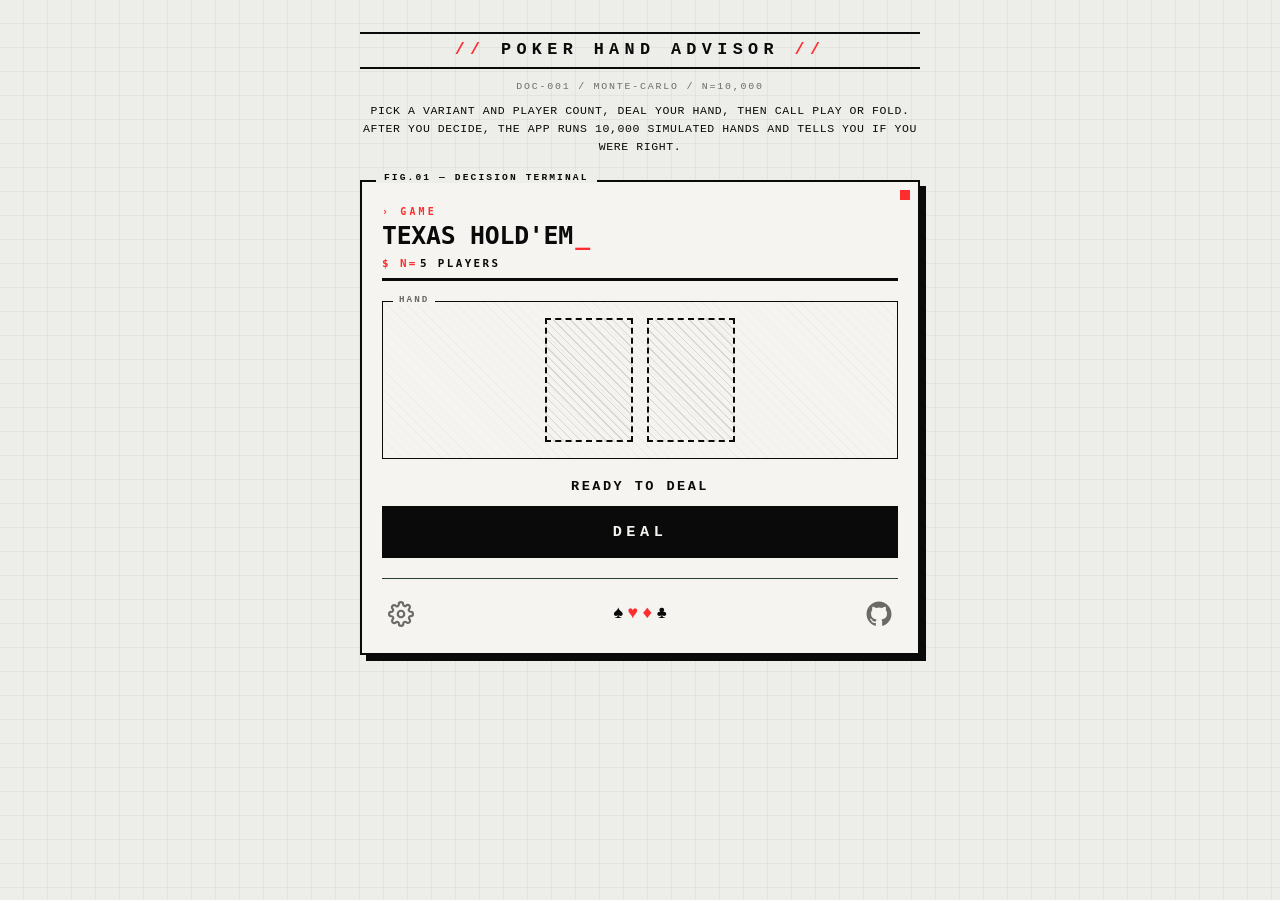
==== index.html @ efce6ab3 "Add on-device decision-calibration stats (#34) Track, per completed hand, the user's terminal decisi" ====
<!doctype html>
<html lang="en">
<head>
<meta charset="utf-8">
<meta name="viewport" content="width=device-width, initial-scale=1">
<title>Poker Hand Advisor</title>
<meta name="description" content="Play or fold — and learn why.">

<!-- Social preview (iMessage / Slack / X / LinkedIn / GitHub).
     iMessage and Slack honor Open Graph; X reads the twitter:* duplicates.
     The image URL is absolute (and points at raw.githubusercontent.com so
     it's stable wherever the site is deployed) — many scrapers require
     absolute URLs for og:image and fail silently on relative paths. -->
<meta property="og:type" content="website">
<meta property="og:title" content="Poker Hand Advisor">
<meta property="og:description" content="Play or fold — and learn why.">
<meta property="og:image" content="https://raw.githubusercontent.com/felipe/poker/main/og.png">
<meta name="twitter:card" content="summary_large_image">
<meta name="twitter:title" content="Poker Hand Advisor">
<meta name="twitter:description" content="Play or fold — and learn why.">
<meta name="twitter:image" content="https://raw.githubusercontent.com/felipe/poker/main/og.png">

<!-- Static asset version. Bump the meta + the `?v=N` on the <link>/<script>
     tags below AND ASSET_VERSION in sw.js together whenever css/* or js/*
     changes. The cache-busting query only needs to live on the assets the
     HTML requests directly (the stylesheets + the main.js entry point); the
     ES module imports inside js/*.js stay clean. The service worker serves a
     whole asset generation from one named cache (poker-vN), so it never
     mixes a fresh module with a stale cousin, and it matches with
     `ignoreSearch` so the query spelling can't cause a miss. The meta is the
     single source of truth that JS reads (the early-paint script below +
     js/main.js's applyTheme); the <link>/<script> tags can't reference it in
     HTML attributes, so they hardcode the matching value. -->
<meta name="asset-version" content="12">
<link rel="stylesheet" href="css/themes.css?v=12">
<link rel="stylesheet" href="css/base.css?v=12">

<!-- PWA: makes the app installable + reachable offline. The service worker
     registration happens at the bottom of js/main.js. theme-color matches
     the brutalist accent (the default theme); apple-* tags give iOS a
     proper standalone shell when added to the home screen. -->
<link rel="manifest" href="manifest.json">
<link rel="apple-touch-icon" href="icon.png">
<link rel="icon" type="image/png" href="icon.png">
<meta name="theme-color" content="#ff3a3a">
<meta name="apple-mobile-web-app-capable" content="yes">
<meta name="apple-mobile-web-app-status-bar-style" content="black-translucent">
<meta name="apple-mobile-web-app-title" content="Poker">
<script>
  // Apply saved theme before first paint to avoid a flash. Built-in themes
  // (dark/felt/light) just set data-theme; designer themes are stylesheets
  // loaded from themes/<slug>.css. This script must come AFTER the base
  // stylesheet links so the appended <link> sits later in the cascade and
  // its rules win over the base.
  (function () {
    var CUSTOM = ["vegas-neon", "classic-casino", "classic-burgundy", "brutalist", "brutalist-dark", "print", "terminal", "editorial"];
    var V = document.querySelector('meta[name="asset-version"]').getAttribute("content");
    try {
      var t = localStorage.getItem("theme") || "brutalist";
      if (CUSTOM.indexOf(t) >= 0) {
        var l = document.createElement("link");
        l.rel = "stylesheet"; l.id = "theme-css"; l.href = "themes/" + t + ".css?v=" + V;
        document.head.appendChild(l);
      } else {
        document.documentElement.dataset.theme = t;
      }
    } catch (_) {
      // Storage blocked — fall back to dark (built-in, no link load needed).
      document.documentElement.dataset.theme = "dark";
    }
    // Sticky intro-header hiding: returning visitors who've already played
    // skip the title + tagline. Set the class on <html> here so CSS hides
    // both before the body parses (no flash).
    try {
      if (localStorage.getItem("hasPlayed") === "1") {
        document.documentElement.classList.add("has-played");
      }
    } catch (_) {}
  })();
</script>
</head>
<body>

<h1>Poker Hand Advisor</h1>
<p class="sub">Pick a variant and player count, deal your hand, then call play or fold.<br>
After you decide, the app runs 10,000 simulated hands and tells you if you were right.</p>

<div class="panel">
  <div class="game-header">
    <div class="game-name" id="gameName">Texas Hold'em</div>
    <div class="game-meta" id="gameMeta">5 players</div>
  </div>

  <div id="cards" class="cards"></div>
  <div id="board" class="cards board hidden"></div>

  <div id="prompt" class="prompt"></div>
  <button id="deal" class="btn-primary">Deal</button>
  <div class="actions" id="callActions" style="display:none">
    <button id="play" class="btn-play">Play</button>
    <button id="fold" class="btn-fold">Fold</button>
  </div>

  <div id="status" class="status"></div>

  <div id="result" class="result hidden">
    <div class="result-row">
      <span class="result-label">Your win %</span>
      <span class="result-val" id="winPct">—</span>
    </div>
    <div class="result-row">
      <span class="result-label" id="thresholdLabel">Fair share</span>
      <span class="result-val" id="threshold">—</span>
    </div>
    <div class="result-row">
      <span class="result-label">Verdict</span>
      <span class="result-val verdict" id="verdict">—</span>
    </div>
    <div id="feedback" class="feedback"></div>
    <div id="explanation" class="explanation"></div>
    <div id="trajectory" class="trajectory"></div>
    <div id="breakdown" class="breakdown"></div>
  </div>

  <div class="settings-section">
    <div class="settings-bar">
      <button id="settingsToggle" class="icon-btn settings-toggle" type="button" aria-label="Settings" aria-expanded="false" aria-controls="settingsPanel">
        <svg viewBox="0 0 24 24" width="26" height="26" fill="none" stroke="currentColor" stroke-width="2" stroke-linecap="round" stroke-linejoin="round" aria-hidden="true">
          <circle cx="12" cy="12" r="3"></circle>
          <path d="M19.4 15a1.65 1.65 0 0 0 .33 1.82l.06.06a2 2 0 1 1-2.83 2.83l-.06-.06a1.65 1.65 0 0 0-1.82-.33 1.65 1.65 0 0 0-1 1.51V21a2 2 0 1 1-4 0v-.09a1.65 1.65 0 0 0-1-1.51 1.65 1.65 0 0 0-1.82.33l-.06.06a2 2 0 1 1-2.83-2.83l.06-.06a1.65 1.65 0 0 0 .33-1.82 1.65 1.65 0 0 0-1.51-1H3a2 2 0 1 1 0-4h.09a1.65 1.65 0 0 0 1.51-1 1.65 1.65 0 0 0-.33-1.82l-.06-.06a2 2 0 1 1 2.83-2.83l.06.06a1.65 1.65 0 0 0 1.82.33h0a1.65 1.65 0 0 0 1-1.51V3a2 2 0 1 1 4 0v.09a1.65 1.65 0 0 0 1 1.51h0a1.65 1.65 0 0 0 1.82-.33l.06-.06a2 2 0 1 1 2.83 2.83l-.06.06a1.65 1.65 0 0 0-.33 1.82v0a1.65 1.65 0 0 0 1.51 1H21a2 2 0 1 1 0 4h-.09a1.65 1.65 0 0 0-1.51 1z"></path>
        </svg>
      </button>
      <span class="suit-emblem" aria-hidden="true"><span class="s-b">♠</span><span class="s-r">♥</span><span class="s-r">♦</span><span class="s-b">♣</span></span>
      <a class="icon-btn github-link" href="https://github.com/felipe/poker" target="_blank" rel="noopener noreferrer" aria-label="View source on GitHub">
        <svg viewBox="0 0 24 24" width="26" height="26" fill="currentColor" aria-hidden="true">
          <path fill-rule="evenodd" d="M12 .5C5.65.5.5 5.65.5 12c0 5.08 3.29 9.39 7.86 10.91.57.1.78-.25.78-.55 0-.27-.01-1.17-.02-2.12-3.2.7-3.87-1.36-3.87-1.36-.52-1.33-1.28-1.68-1.28-1.68-1.05-.72.08-.71.08-.71 1.16.08 1.77 1.19 1.77 1.19 1.03 1.77 2.7 1.26 3.36.96.1-.75.4-1.26.73-1.55-2.55-.29-5.24-1.28-5.24-5.7 0-1.26.45-2.29 1.19-3.1-.12-.29-.51-1.46.11-3.05 0 0 .97-.31 3.18 1.18a11 11 0 0 1 5.79 0c2.2-1.49 3.17-1.18 3.17-1.18.63 1.59.23 2.76.12 3.05.74.81 1.18 1.84 1.18 3.1 0 4.43-2.69 5.4-5.25 5.69.41.35.78 1.05.78 2.11 0 1.52-.01 2.74-.01 3.11 0 .3.2.66.79.55C20.21 21.38 23.5 17.08 23.5 12 23.5 5.65 18.35.5 12 .5z"/>
        </svg>
      </a>
    </div>
    <div id="settingsPanel" class="settings-panel hidden">
      <label>
        <span>Variant</span>
        <select id="variant">
          <option value="holdem" selected>Texas Hold'em</option>
          <option value="omaha">Pot-Limit Omaha</option>
          <option value="fivecard">5-Card Draw</option>
          <option value="sevenstud">7-Card Stud</option>
        </select>
      </label>
      <label>
        <span>Players (total)</span>
        <select id="players">
          <option>2</option><option>3</option><option>4</option>
          <option value="5" selected>5</option>
          <option>6</option><option>7</option><option>8</option><option>9</option><option>10</option>
        </select>
      </label>
      <label>
        <span>Theme</span>
        <select id="theme">
          <optgroup label="Built-in">
            <option value="dark">Dark</option>
            <option value="felt">Felt</option>
            <option value="light">Light</option>
          </optgroup>
          <optgroup label="Designs">
            <option value="vegas-neon">Vegas Neon</option>
            <option value="classic-casino">Classic Casino</option>
            <option value="classic-burgundy">Classic Burgundy</option>
            <option value="brutalist">Brutalist</option>
            <option value="brutalist-dark">Brutalist Dark</option>
            <option value="print">Print</option>
            <option value="terminal">Terminal</option>
            <option value="editorial">Editorial</option>
          </optgroup>
        </select>
      </label>
      <label>
        <span>Reveal remaining cards on fold</span>
        <input type="checkbox" id="revealOnFold">
      </label>
      <label>
        <span>Designer fonts<br><small class="hint">Off = system fonts. On = fetch WOFF2 from Google's CDN once, then cache.</small></span>
        <input type="checkbox" id="webFonts">
      </label>
      <div class="stats">
        <div class="stats-head">
          <span>Decision calibration</span>
          <button id="statsReset" type="button" class="stats-reset">Reset</button>
        </div>
        <div id="statsSummary" class="stats-summary"></div>
        <small class="hint">On-device only — these numbers never leave your browser.</small>
      </div>
    </div>
  </div>
</div>

<script type="module" src="js/main.js?v=12"></script>
</body>
</html>
---- css/themes.css ----
/* Built-in theme variable defs.
 *
 * Selection lives on <html data-theme="...">. Three built-ins; designer themes
 * are full stylesheets in themes/*.css loaded on demand.
 */

:root,
[data-theme="dark"] {
  --bg: #0e1a14;
  --panel: #16271e;
  --ink: #e8f0ea;
  --muted: #94a59b;
  --accent: #ffd166;
  --good: #4ade80;
  --bad: #f87171;
  --card-bg: #fafafa;
  --card-black: #1a1a1a;
  --card-red: #c0392b;
  --border: #2a3f33;
  --input-bg: #0e1a14;
  --track: #1f3327;
  --result-bg: #0e1a14;
  --shadow: 0 4px 20px rgba(0, 0, 0, 0.3);
}

[data-theme="felt"] {
  --bg: #07392a;
  --panel: #0a5238;
  --ink: #f5efe0;
  --muted: #a8c8b3;
  --accent: #ffd166;
  --good: #6ee7a3;
  --bad: #fca5a5;
  --card-bg: #fafafa;
  --card-black: #1a1a1a;
  --card-red: #c0392b;
  --border: #1a5a40;
  --input-bg: #07392a;
  --track: #134a32;
  --result-bg: #07392a;
  --shadow: 0 4px 24px rgba(0, 0, 0, 0.5);
}

[data-theme="light"] {
  --bg: #f3f4f6;
  --panel: #ffffff;
  --ink: #111827;
  --muted: #6b7280;
  --accent: #d97706;
  --good: #15803d;
  --bad: #dc2626;
  --card-bg: #ffffff;
  --card-black: #1a1a1a;
  --card-red: #c0392b;
  --border: #d1d5db;
  --input-bg: #f9fafb;
  --track: #e5e7eb;
  --result-bg: #f9fafb;
  --shadow: 0 4px 16px rgba(0, 0, 0, 0.08);
}
---- css/base.css ----
/* Structural CSS for the canonical (Dark / Felt / Light) presentation.
 *
 * All theme-sensitive colors are CSS variables defined in themes.css and
 * overridden by [data-theme="..."] selectors. Designer themes in themes/*.css
 * replace this entirely when loaded — they're appended to <head> after this
 * file so they win the cascade.
 */

* { box-sizing: border-box; }

body {
  margin: 0;
  font-family: system-ui, -apple-system, "Segoe UI", Roboto, sans-serif;
  background: var(--bg);
  color: var(--ink);
  min-height: 100vh;
  padding: 24px 16px 48px;
  display: flex;
  flex-direction: column;
  align-items: center;
}

h1 { margin: 0 0 4px; font-size: 1.6rem; }
.sub { color: var(--muted); margin-bottom: 24px; font-size: 0.95rem; text-align: center; }
/* Header + intro: visually hidden after the first deal (sticky via
   localStorage + the early-paint script in <head>), since you've read them
   once and the game UI carries everything you need from then on. The flag
   lives on <html> because the early-paint script runs before <body> exists.
   We use the visually-hidden pattern instead of `display: none` so the
   only <h1> on the page stays in the accessibility tree — a screen-reader
   user can still hit the document's top-level heading to orient themselves. */
html.has-played h1,
html.has-played .sub {
  position: absolute;
  width: 1px;
  height: 1px;
  margin: -1px;
  padding: 0;
  overflow: hidden;
  clip: rect(0, 0, 0, 0);
  white-space: nowrap;
  border: 0;
}
/* #deal only hides while a hand is actually in flight, so it can come back
   between hands. */
body.in-hand #deal { display: none; }

.panel {
  background: var(--panel);
  padding: 20px;
  border-radius: 12px;
  width: 100%;
  max-width: 560px;
  box-shadow: var(--shadow);
}

/* ---------- Game header (canonical) ---------- */
.game-header {
  text-align: center;
  margin-bottom: 16px;
  padding-bottom: 14px;
  position: relative;
  border-bottom: 1px solid var(--border);
}
.game-header::after {
  content: "";
  position: absolute;
  bottom: -1px;
  left: 50%;
  transform: translateX(-50%);
  width: 28px;
  height: 1px;
  background: var(--accent);
}
.game-name {
  font-size: 1.6rem;
  font-weight: 700;
  color: var(--ink);
  letter-spacing: -0.015em;
  line-height: 1.05;
}
.game-meta {
  margin-top: 8px;
  color: var(--muted);
  font-size: 0.72rem;
  letter-spacing: 0.18em;
  text-transform: uppercase;
  font-weight: 600;
}

/* Felt — gold pinstripe under the name. */
[data-theme="felt"] .game-header { border-bottom-color: rgba(255, 209, 102, 0.22); }
[data-theme="felt"] .game-header::after {
  background: linear-gradient(90deg, transparent, var(--accent) 35%, var(--accent) 65%, transparent);
  width: 96px;
}
[data-theme="felt"] .game-name { letter-spacing: 0; }
[data-theme="felt"] .game-meta { color: var(--accent); opacity: 0.75; }

/* Light — restrained, slimmer weight, tighter accent rule. */
[data-theme="light"] .game-header { border-bottom-color: rgba(0, 0, 0, 0.08); }
[data-theme="light"] .game-header::after { width: 20px; }
[data-theme="light"] .game-name { font-weight: 600; letter-spacing: -0.02em; }

/* ---------- Form controls ---------- */
label {
  display: block;
  font-size: 0.85rem;
  color: var(--muted);
  margin-bottom: 4px;
}

select, button {
  width: 100%;
  padding: 10px 12px;
  border-radius: 8px;
  border: 1px solid var(--border);
  background: var(--input-bg);
  color: var(--ink);
  font-size: 1rem;
  font-family: inherit;
  cursor: pointer;
}

button {
  border: none;
  font-weight: 600;
  transition: transform 0.05s, opacity 0.15s;
}
button:hover:not(:disabled) { opacity: 0.9; }
button:active:not(:disabled) { transform: translateY(1px); }
button:disabled { opacity: 0.4; cursor: not-allowed; }

/* Match the .actions margin-top so the Deal button sits in the exact same
   vertical slot the Play/Fold buttons occupy mid-hand. display: block matters
   here — the default <button> display is inline-block, whose margin-top
   doesn't collapse with the prompt's margin-bottom (the .actions div does
   collapse, since it's a regular block). Without forcing block on deal the
   gap below prompt is 10+12=22px for Deal but only 12px for Play/Fold,
   giving a ~10px hop every time the active button set swaps. */
#deal { display: block; margin-top: 12px; }
.btn-primary { background: var(--accent); color: #1a1a1a; }
.btn-play { background: var(--good); color: #0a1f10; }
.btn-fold { background: var(--bad); color: #2a0a0a; }
.actions { display: flex; gap: 10px; margin-top: 12px; }
.actions button { flex: 1; }

/* ---------- Cards ---------- */
.cards {
  display: flex;
  flex-direction: column;
  align-items: center;
  justify-content: center;
  gap: 12px;
  min-height: 140px;
  margin: 20px 0;
}
.card-row {
  display: flex;
  justify-content: center;
  gap: 16px;
}

.board { margin-top: 4px; min-height: 0; }
.board::before {
  content: "Board";
  color: var(--muted);
  font-size: 0.75rem;
  letter-spacing: 0.08em;
  text-transform: uppercase;
  margin-bottom: 4px;
}
.board.hidden { display: none; }

.card {
  width: 88px;
  height: 124px;
  background: var(--card-bg);
  border-radius: 8px;
  display: flex;
  flex-direction: column;
  justify-content: space-between;
  padding: 8px;
  font-weight: 700;
  box-shadow: 0 4px 8px rgba(0, 0, 0, 0.3);
}
.card.red { color: var(--card-red); }
.card.black { color: var(--card-black); }
.card .top { font-size: 1.5rem; line-height: 1; }
.card .mid { font-size: 2.4rem; text-align: center; line-height: 1; }
.card .bot { font-size: 1.5rem; text-align: left; line-height: 1; transform: rotate(180deg); }
.card.placeholder {
  background: transparent;
  border: 2px dashed var(--border);
  box-shadow: none;
}

/* Shrink cards on narrow viewports so the 7-card (4+3) layout fits. */
@media (max-width: 440px) {
  .card { width: 60px; height: 84px; padding: 5px; border-radius: 6px; }
  .card .top, .card .bot { font-size: 1rem; }
  .card .mid { font-size: 1.6rem; }
  .card-row { gap: 8px; }
  .cards { gap: 8px; min-height: 100px; }
}

/* ---------- Result panel ---------- */
.result {
  margin-top: 16px;
  padding: 16px;
  border-radius: 8px;
  background: var(--result-bg);
  border: 1px solid var(--border);
}
.result.hidden { display: none; }
.result-row {
  display: flex;
  justify-content: space-between;
  padding: 6px 0;
  border-bottom: 1px solid var(--track);
}
.result-row:last-child { border-bottom: none; }
.result-label { color: var(--muted); }
.result-val { font-weight: 600; font-variant-numeric: tabular-nums; }

.verdict { font-size: 1.3rem; font-weight: 800; letter-spacing: 0.05em; }
.verdict.play { color: var(--good); }
.verdict.fold { color: var(--bad); }
.verdict.tossup { color: var(--accent); }

.feedback { margin-top: 10px; text-align: center; font-weight: 600; }

.explanation { margin-top: 18px; }
.explanation:empty { display: none; }
.explanation p {
  margin: 0 0 12px 0;
  line-height: 1.55;
  color: var(--ink);
  font-size: 0.95rem;
}
.explanation p:last-child { margin-bottom: 0; }
/* Recap + threats table group as the TL;DR; the per-street narrative below
   reads as the detail, separated by the summary block's bottom rule. */
.explanation .summary {
  padding-bottom: 12px;
  border-bottom: 1px solid var(--border);
  margin-bottom: 14px;
}
.explanation .summary p.recap {
  font-weight: 600;
  margin: 0;
}
.explanation .summary p.recap + .threats-bars { margin-top: 14px; }
.explanation .threats-bars { margin: 0; }

.prompt {
  color: var(--ink);
  text-align: center;
  font-weight: 600;
  margin: 10px 0 8px;
}
.prompt:empty { display: none; }

.status {
  color: var(--muted);
  margin-top: 12px;
  font-size: 0.9rem;
  text-align: center;
  min-height: 1.2em;
}
.status .math-note { color: var(--ink); margin-bottom: 4px; }
.status .verdict { font-size: 0.9rem; letter-spacing: 0.04em; font-weight: 700; }
.status .reason {
  color: var(--ink);
  margin: 6px auto 8px;
  max-width: 42em;
  line-height: 1.45;
}

/* ---------- Breakdown bars ---------- */
.breakdown { margin-top: 14px; }
.breakdown:empty { display: none; }
.breakdown-title {
  color: var(--muted);
  font-size: 0.85rem;
  margin-bottom: 6px;
  text-transform: uppercase;
  letter-spacing: 0.05em;
}
.bar-row {
  display: grid;
  grid-template-columns: 110px 1fr 52px;
  align-items: center;
  gap: 8px;
  padding: 3px 0;
  font-size: 0.9rem;
}
.bar-name { color: var(--ink); }
.bar-track {
  display: block;
  height: 8px;
  background: var(--track);
  border-radius: 4px;
  overflow: hidden;
}
.bar-fill {
  display: block;
  height: 100%;
  background: var(--accent);
  border-radius: 4px;
}
.bar-pct { text-align: right; font-variant-numeric: tabular-nums; color: var(--muted); }

/* ---------- Equity trajectory SVG chart ---------- */
.trajectory { margin-top: 14px; }
.trajectory:empty { display: none; }
.trajectory-title {
  color: var(--muted);
  font-size: 0.85rem;
  margin-bottom: 6px;
  text-transform: uppercase;
  letter-spacing: 0.05em;
}
.trajectory svg { width: 100%; height: auto; display: block; }
.trajectory .grid { stroke: var(--track); stroke-width: 1; }
.trajectory .grid-label { fill: var(--muted); font-size: 10px; text-anchor: end; font-variant-numeric: tabular-nums; }
.trajectory .threshold { stroke: var(--muted); stroke-width: 1; stroke-dasharray: 4 3; }
.trajectory .threshold-label { fill: var(--muted); font-size: 10px; text-anchor: end; }
.trajectory .line { stroke: var(--accent); stroke-width: 2; fill: none; }
.trajectory .point { fill: var(--accent); }
.trajectory .point-label { fill: var(--ink); font-size: 11px; font-weight: 600; text-anchor: middle; font-variant-numeric: tabular-nums; }
.trajectory .street-label { fill: var(--muted); font-size: 11px; text-anchor: middle; }

/* ---------- Settings panel ---------- */
.settings-section {
  margin-top: 20px;
  padding-top: 16px;
  border-top: 1px solid var(--border);
}
.settings-bar {
  display: flex;
  align-items: center;
  justify-content: space-between;
  gap: 12px;
}
.icon-btn {
  display: inline-flex;
  align-items: center;
  justify-content: center;
  /* Override the global `select, button { width: 100% }` and
     `background: var(--input-bg)` defaults so these read as bare icons. */
  width: auto;
  background: none;
  border: none;
  padding: 6px;
  color: var(--muted);
  cursor: pointer;
  text-decoration: none;
  line-height: 0;
  border-radius: 6px;
}
.icon-btn:hover { color: var(--ink); }
/* Keyboard focus needs a visible indicator. Use the theme's accent for the
   ring so it stays legible across light/dark/burgundy/etc. */
.icon-btn:focus-visible {
  color: var(--ink);
  outline: 2px solid var(--accent);
  outline-offset: 2px;
}
.icon-btn svg { display: block; }

.suit-emblem {
  display: inline-flex;
  gap: 4px;
  font-size: 1.1rem;
  line-height: 1;
  user-select: none;
  letter-spacing: 0;
}
/* `--card-black` / `--card-red` are tuned for the white card face; on the
   page background a near-black would be invisible in dark themes. Use the
   theme's foreground (ink) for the black suits and only borrow the red. */
.suit-emblem .s-r { color: var(--card-red); }
.suit-emblem .s-b { color: var(--ink); }

.settings-panel {
  margin-top: 12px;
  display: flex;
  flex-direction: column;
  gap: 10px;
  text-align: left;
}
.settings-panel.hidden { display: none; }
.settings-panel label {
  display: flex;
  align-items: center;
  justify-content: space-between;
  gap: 12px;
  margin: 0;
  color: var(--muted);
  font-size: 0.9rem;
  cursor: pointer;
}
.settings-panel input[type="checkbox"] {
  accent-color: var(--accent);
  width: 16px;
  height: 16px;
  cursor: pointer;
  flex-shrink: 0;
}
.settings-panel label .hint {
  display: block;
  font-size: 0.75rem;
  opacity: 0.7;
  font-weight: normal;
  margin-top: 2px;
}
.settings-panel select {
  width: auto;
  font-size: 0.9rem;
  /* Reserve 28px on the right so designer themes that draw their own
     dropdown arrow via a background-image at ~calc(100% - 12-16px) have
     clearance for it. Native-arrow themes (dark/felt/light/vegas) just
     get a slightly wider select. padding-left is intentionally left to
     each theme's own select rule so the underlined Editorial look (no
     left padding) and the inset Brutalist box (10-12px) both work. */
  padding-top: 4px;
  padding-right: 28px;
  padding-bottom: 4px;
}

/* ---------- Stats (decision calibration) ----------
   Uses theme vars with neutral fallbacks so it degrades gracefully on the
   designer themes, which don't define a rule for these classes. */
.stats {
  margin-top: 14px;
  padding-top: 12px;
  border-top: 1px solid var(--border, rgba(128, 128, 128, 0.25));
}
.stats-head {
  display: flex;
  align-items: center;
  justify-content: space-between;
  gap: 10px;
}
.stats-head > span { font-weight: 600; }
.stats-reset {
  background: none;
  border: 1px solid var(--border, rgba(128, 128, 128, 0.4));
  color: inherit;
  border-radius: 6px;
  padding: 4px 10px;
  font: inherit;
  font-size: 0.8rem;
  cursor: pointer;
}
.stats-reset:hover { border-color: var(--accent, currentColor); }
.stats-summary {
  margin-top: 8px;
  font-size: 0.9rem;
  line-height: 1.45;
  color: var(--muted, inherit);
}
.stats-summary .stats-main { color: var(--ink, inherit); }
.stats-summary strong { font-variant-numeric: tabular-nums; }
.stats-lean { margin-top: 2px; }
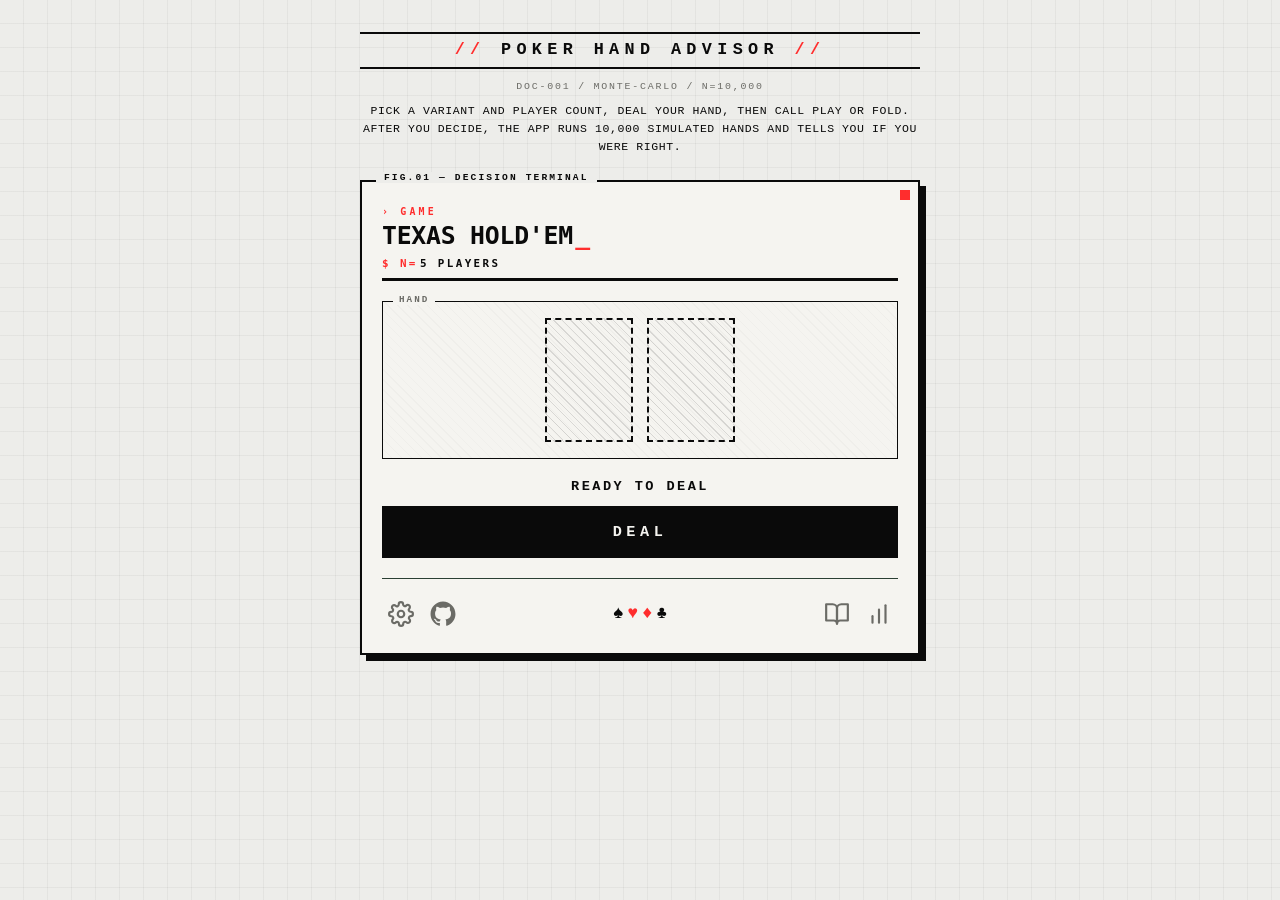
==== commit a62b6799: "Toolbar reference overlays: glossary list + hand rankings (#44) Rearranges the toolbar (GitHub icon " ====
--- a/index.html
+++ b/index.html
@@ -31,9 +31,9 @@
      single source of truth that JS reads (the early-paint script below +
      js/main.js's applyTheme); the <link>/<script> tags can't reference it in
      HTML attributes, so they hardcode the matching value. -->
-<meta name="asset-version" content="12">
-<link rel="stylesheet" href="css/themes.css?v=12">
-<link rel="stylesheet" href="css/base.css?v=12">
+<meta name="asset-version" content="20">
+<link rel="stylesheet" href="css/themes.css?v=20">
+<link rel="stylesheet" href="css/base.css?v=20">
 
 <!-- PWA: makes the app installable + reachable offline. The service worker
      registration happens at the bottom of js/main.js. theme-color matches
@@ -124,18 +124,35 @@
 
   <div class="settings-section">
     <div class="settings-bar">
-      <button id="settingsToggle" class="icon-btn settings-toggle" type="button" aria-label="Settings" aria-expanded="false" aria-controls="settingsPanel">
-        <svg viewBox="0 0 24 24" width="26" height="26" fill="none" stroke="currentColor" stroke-width="2" stroke-linecap="round" stroke-linejoin="round" aria-hidden="true">
-          <circle cx="12" cy="12" r="3"></circle>
-          <path d="M19.4 15a1.65 1.65 0 0 0 .33 1.82l.06.06a2 2 0 1 1-2.83 2.83l-.06-.06a1.65 1.65 0 0 0-1.82-.33 1.65 1.65 0 0 0-1 1.51V21a2 2 0 1 1-4 0v-.09a1.65 1.65 0 0 0-1-1.51 1.65 1.65 0 0 0-1.82.33l-.06.06a2 2 0 1 1-2.83-2.83l.06-.06a1.65 1.65 0 0 0 .33-1.82 1.65 1.65 0 0 0-1.51-1H3a2 2 0 1 1 0-4h.09a1.65 1.65 0 0 0 1.51-1 1.65 1.65 0 0 0-.33-1.82l-.06-.06a2 2 0 1 1 2.83-2.83l.06.06a1.65 1.65 0 0 0 1.82.33h0a1.65 1.65 0 0 0 1-1.51V3a2 2 0 1 1 4 0v.09a1.65 1.65 0 0 0 1 1.51h0a1.65 1.65 0 0 0 1.82-.33l.06-.06a2 2 0 1 1 2.83 2.83l-.06.06a1.65 1.65 0 0 0-.33 1.82v0a1.65 1.65 0 0 0 1.51 1H21a2 2 0 1 1 0 4h-.09a1.65 1.65 0 0 0-1.51 1z"></path>
-        </svg>
-      </button>
+      <div class="bar-group">
+        <button id="settingsToggle" class="icon-btn settings-toggle" type="button" aria-label="Settings" aria-expanded="false" aria-controls="settingsPanel">
+          <svg viewBox="0 0 24 24" width="26" height="26" fill="none" stroke="currentColor" stroke-width="2" stroke-linecap="round" stroke-linejoin="round" aria-hidden="true">
+            <circle cx="12" cy="12" r="3"></circle>
+            <path d="M19.4 15a1.65 1.65 0 0 0 .33 1.82l.06.06a2 2 0 1 1-2.83 2.83l-.06-.06a1.65 1.65 0 0 0-1.82-.33 1.65 1.65 0 0 0-1 1.51V21a2 2 0 1 1-4 0v-.09a1.65 1.65 0 0 0-1-1.51 1.65 1.65 0 0 0-1.82.33l-.06.06a2 2 0 1 1-2.83-2.83l.06-.06a1.65 1.65 0 0 0 .33-1.82 1.65 1.65 0 0 0-1.51-1H3a2 2 0 1 1 0-4h.09a1.65 1.65 0 0 0 1.51-1 1.65 1.65 0 0 0-.33-1.82l-.06-.06a2 2 0 1 1 2.83-2.83l.06.06a1.65 1.65 0 0 0 1.82.33h0a1.65 1.65 0 0 0 1-1.51V3a2 2 0 1 1 4 0v.09a1.65 1.65 0 0 0 1 1.51h0a1.65 1.65 0 0 0 1.82-.33l.06-.06a2 2 0 1 1 2.83 2.83l-.06.06a1.65 1.65 0 0 0-.33 1.82v0a1.65 1.65 0 0 0 1.51 1H21a2 2 0 1 1 0 4h-.09a1.65 1.65 0 0 0-1.51 1z"></path>
+          </svg>
+        </button>
+        <a class="icon-btn github-link" href="https://github.com/felipe/poker" target="_blank" rel="noopener noreferrer" aria-label="View source on GitHub">
+          <svg viewBox="0 0 24 24" width="26" height="26" fill="currentColor" aria-hidden="true">
+            <path fill-rule="evenodd" d="M12 .5C5.65.5.5 5.65.5 12c0 5.08 3.29 9.39 7.86 10.91.57.1.78-.25.78-.55 0-.27-.01-1.17-.02-2.12-3.2.7-3.87-1.36-3.87-1.36-.52-1.33-1.28-1.68-1.28-1.68-1.05-.72.08-.71.08-.71 1.16.08 1.77 1.19 1.77 1.19 1.03 1.77 2.7 1.26 3.36.96.1-.75.4-1.26.73-1.55-2.55-.29-5.24-1.28-5.24-5.7 0-1.26.45-2.29 1.19-3.1-.12-.29-.51-1.46.11-3.05 0 0 .97-.31 3.18 1.18a11 11 0 0 1 5.79 0c2.2-1.49 3.17-1.18 3.17-1.18.63 1.59.23 2.76.12 3.05.74.81 1.18 1.84 1.18 3.1 0 4.43-2.69 5.4-5.25 5.69.41.35.78 1.05.78 2.11 0 1.52-.01 2.74-.01 3.11 0 .3.2.66.79.55C20.21 21.38 23.5 17.08 23.5 12 23.5 5.65 18.35.5 12 .5z"/>
+          </svg>
+        </a>
+      </div>
       <span class="suit-emblem" aria-hidden="true"><span class="s-b">♠</span><span class="s-r">♥</span><span class="s-r">♦</span><span class="s-b">♣</span></span>
-      <a class="icon-btn github-link" href="https://github.com/felipe/poker" target="_blank" rel="noopener noreferrer" aria-label="View source on GitHub">
-        <svg viewBox="0 0 24 24" width="26" height="26" fill="currentColor" aria-hidden="true">
-          <path fill-rule="evenodd" d="M12 .5C5.65.5.5 5.65.5 12c0 5.08 3.29 9.39 7.86 10.91.57.1.78-.25.78-.55 0-.27-.01-1.17-.02-2.12-3.2.7-3.87-1.36-3.87-1.36-.52-1.33-1.28-1.68-1.28-1.68-1.05-.72.08-.71.08-.71 1.16.08 1.77 1.19 1.77 1.19 1.03 1.77 2.7 1.26 3.36.96.1-.75.4-1.26.73-1.55-2.55-.29-5.24-1.28-5.24-5.7 0-1.26.45-2.29 1.19-3.1-.12-.29-.51-1.46.11-3.05 0 0 .97-.31 3.18 1.18a11 11 0 0 1 5.79 0c2.2-1.49 3.17-1.18 3.17-1.18.63 1.59.23 2.76.12 3.05.74.81 1.18 1.84 1.18 3.1 0 4.43-2.69 5.4-5.25 5.69.41.35.78 1.05.78 2.11 0 1.52-.01 2.74-.01 3.11 0 .3.2.66.79.55C20.21 21.38 23.5 17.08 23.5 12 23.5 5.65 18.35.5 12 .5z"/>
-        </svg>
-      </a>
+      <div class="bar-group">
+        <button id="termsToggle" class="icon-btn" type="button" aria-label="Glossary of terms" aria-expanded="false" aria-controls="termsPanel">
+          <svg viewBox="0 0 24 24" width="26" height="26" fill="none" stroke="currentColor" stroke-width="2" stroke-linecap="round" stroke-linejoin="round" aria-hidden="true">
+            <path d="M2 3h6a4 4 0 0 1 4 4v14a3 3 0 0 0-3-3H2z"></path>
+            <path d="M22 3h-6a4 4 0 0 0-4 4v14a3 3 0 0 1 3-3h7z"></path>
+          </svg>
+        </button>
+        <button id="rankingsToggle" class="icon-btn" type="button" aria-label="Hand rankings" aria-expanded="false" aria-controls="rankingsPanel">
+          <svg viewBox="0 0 24 24" width="26" height="26" fill="none" stroke="currentColor" stroke-width="2" stroke-linecap="round" stroke-linejoin="round" aria-hidden="true">
+            <line x1="6" y1="20" x2="6" y2="14"></line>
+            <line x1="12" y1="20" x2="12" y2="8"></line>
+            <line x1="18" y1="20" x2="18" y2="4"></line>
+          </svg>
+        </button>
+      </div>
     </div>
     <div id="settingsPanel" class="settings-panel hidden">
       <label>
@@ -192,9 +209,11 @@
         <small class="hint">On-device only — these numbers never leave your browser.</small>
       </div>
     </div>
+    <div id="termsPanel" class="settings-panel reference-panel hidden" aria-label="Glossary of terms"></div>
+    <div id="rankingsPanel" class="settings-panel reference-panel hidden" aria-label="Hand rankings"></div>
   </div>
 </div>
 
-<script type="module" src="js/main.js?v=12"></script>
+<script type="module" src="js/main.js?v=20"></script>
 </body>
 </html>
--- a/css/base.css
+++ b/css/base.css
@@ -464,3 +464,106 @@
 .stats-summary .stats-main { color: var(--ink, inherit); }
 .stats-summary strong { font-variant-numeric: tabular-nums; }
 .stats-lean { margin-top: 2px; }
+
+/* ---------- Glossary (inline term definitions) ----------
+   Theme-var fallbacks so it degrades on the designer themes. */
+.gloss {
+  border-bottom: 1px dotted var(--accent, currentColor);
+  cursor: help;
+}
+.gloss:hover,
+.gloss:focus-visible {
+  background: var(--accent, currentColor);
+  color: var(--bg, #fff);
+  outline: none;
+  border-radius: 2px;
+}
+/* The popover lives on <body>, outside the themed .panel — designer themes
+   scope their vars there, so we can't rely on them here. Use a self-contained,
+   always-readable tooltip style (high contrast on every theme). */
+.gloss-popover {
+  position: absolute;
+  z-index: 100;
+  max-width: 260px;
+  padding: 8px 10px;
+  font-size: 0.85rem;
+  line-height: 1.45;
+  background: #1c1c1c;
+  color: #f3f3f3;
+  border: 1px solid rgba(255, 255, 255, 0.2);
+  border-radius: 6px;
+  box-shadow: 0 4px 14px rgba(0, 0, 0, 0.35);
+}
+.gloss-popover[hidden] { display: none; }
+
+/* ---------- Toolbar groups + reference panels ---------- */
+.bar-group {
+  display: inline-flex;
+  align-items: center;
+  gap: 4px;
+}
+
+/* Glossary + hand-rankings overlays reuse .settings-panel; they can get long,
+   so cap the height and scroll. Inside .panel, so theme vars resolve. */
+.reference-panel {
+  max-height: 60vh;
+  overflow-y: auto;
+}
+.ref-title {
+  font-weight: 700;
+  margin-bottom: 4px;
+}
+
+/* Glossary list */
+.ref-filter {
+  display: flex;
+  align-items: center;
+  gap: 8px;
+  margin-bottom: 6px;
+}
+.ref-row.hidden { display: none; }
+.ref-list { margin: 0; }
+.ref-row {
+  padding: 8px 0;
+  border-top: 1px solid var(--border, rgba(128, 128, 128, 0.2));
+}
+.ref-row:first-child { border-top: none; }
+.ref-row dt { font-weight: 600; }
+.ref-row dd {
+  margin: 2px 0 0;
+  font-size: 0.88rem;
+  line-height: 1.4;
+  color: var(--muted, inherit);
+}
+
+/* Hand rankings */
+.ref-rank {
+  display: flex;
+  align-items: center;
+  gap: 12px;
+  padding: 8px 0;
+  border-top: 1px solid var(--border, rgba(128, 128, 128, 0.2));
+}
+.ref-rank:first-of-type { border-top: none; }
+.ref-rank-head { flex: 1; min-width: 0; }
+.ref-rank-name { display: block; font-weight: 600; }
+.ref-rank-note {
+  display: block;
+  font-size: 0.82rem;
+  line-height: 1.35;
+  color: var(--muted, inherit);
+}
+.ref-rank-cards { flex-shrink: 0; }
+/* Compact example cards — override the full-size hand/board styling. */
+.reference-panel .card {
+  width: 34px;
+  height: 48px;
+  padding: 3px;
+  border-width: 1px;
+  border-radius: 4px;
+  box-shadow: none;
+}
+.reference-panel .card .top,
+.reference-panel .card .bot { font-size: 0.56rem; letter-spacing: 0; }
+.reference-panel .card .mid { font-size: 0.8rem; }
+.reference-panel .card-row { gap: 3px; }
